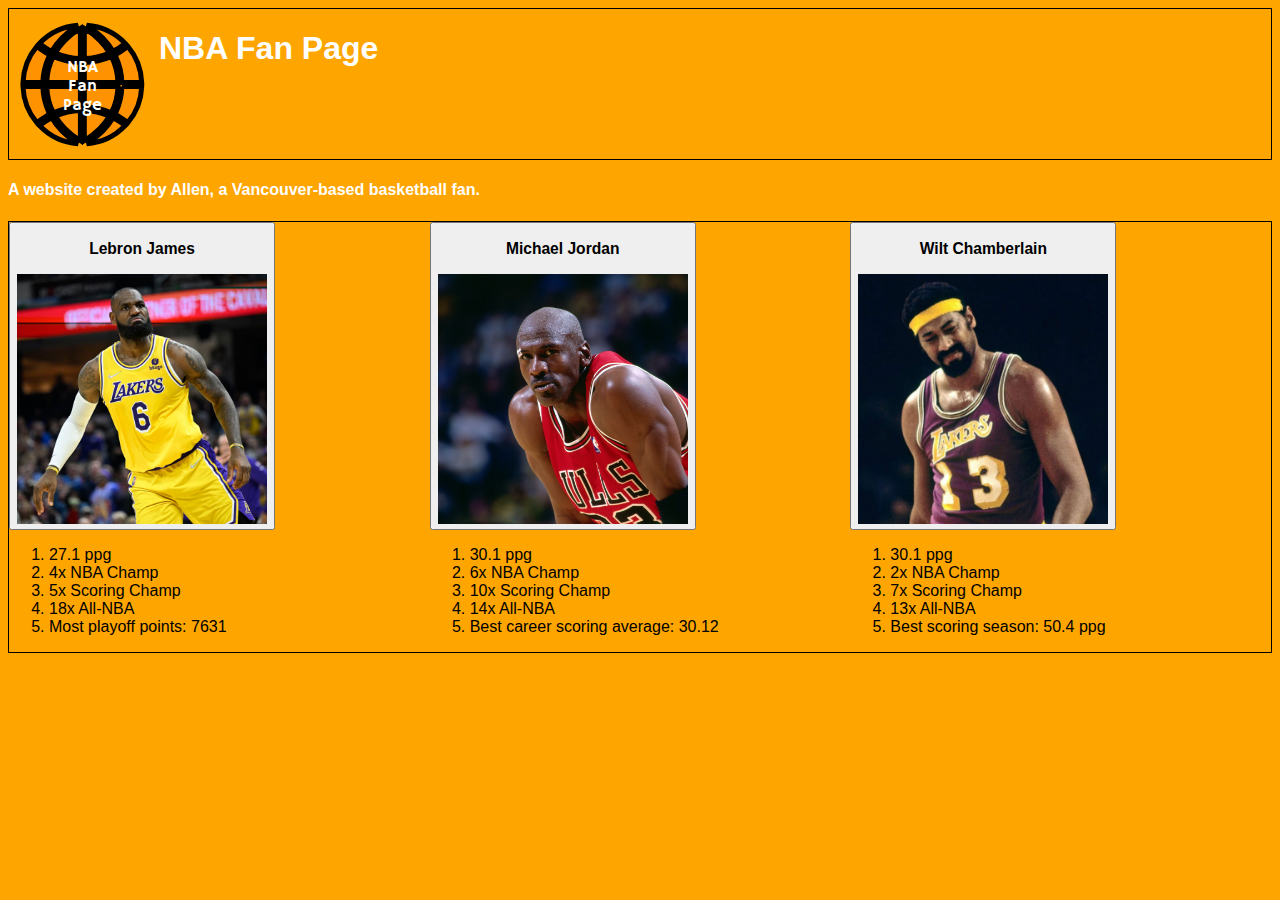
==== index.html @ aa912f02 "All files added. Need to add Javascript." ====
<!DOCTYPE html>
<html lang="en">
<head>
<title>NBA Fan Page</title>
<link rel="icon" href="images/NBA Fan Page Logo 3.png">
<meta charset="UTF-8">
<meta name="viewport" content="width=device-width, initial-scale=1">
<style>
body {
  font-family: Arial, Helvetica, sans-serif;
}
</style>
<link rel="stylesheet" href="styles.css">
</head>

<body>

<div id="header">
	<img class="title-logo" src="images/NBA Fan Page logo.svg" width="150">
	<h1 class="title-logo">NBA Fan Page</h1> 
</div>

<h4>A website created by Allen, a Vancouver-based basketball fan.</h4>

<div class="all-players">

<div class="goat lebron">
	<button class="lebron"> 
		<h3> Lebron James </h3> 
		<img src="images\Lebron James.jpg" width=250px> 
	</button>
	<div id="lebron-stats">
		<ol>
			<li> 27.1 ppg </li>
			<li> 4x NBA Champ </li>
			<li> 5x Scoring Champ </li>
			<li> 18x All-NBA </li>
			<li> Most playoff points: 7631 </li>
		</ol>
	</div>
</div>

<div class="goat michael">
	<button class="michael">
		<h3> Michael Jordan </h3>
		<img src="images\Michael Jordan.jpg" width=250px> 
	</button>
	<div id="michael-stats">
		<ol>
			<li> 30.1 ppg </li>
			<li> 6x NBA Champ </li>
			<li> 10x Scoring Champ </li>
			<li> 14x All-NBA </li>
			<li> Best career scoring average: 30.12 </li>
		</ol>
	</div>
</div>

<div class="goat wilt">
	<button class="wilt">
		<h3> Wilt Chamberlain </h3>
		<img src="images\Wilt Chamberlain.jpg" width=250px> 
	</button>
	<div id="wilt-stats">
		<ol>
			<li> 30.1 ppg </li>
			<li> 2x NBA Champ </li>
			<li> 7x Scoring Champ </li>
			<li> 13x All-NBA </li>
			<li> Best scoring season: 50.4 ppg </li>
		</ol>
	</div>
</div>


</div>

</body>
</html>
---- styles.css ----
body {
	background-color: orange;
	color: white;
}

li {
	color: black;
}

.all-players {
	display: flex;
	border: 1px solid black;
}

.goat {
	/* justify-content: space-between; */
	flex: 1; 
}

#header {
	display: flex;
	border: 1px solid black;
}

.title-logo {
	justify-content: center;
	align-items: flex-end;
}


button.lebron:hover {
    background-color: rgba(255, 255, 0, 0.5);
}
button.michael:hover {
    background-color: rgba(255, 0, 0, 0.5);
}
button.wilt:hover {
    background-color: rgba(128, 0, 128, 0.5);
}
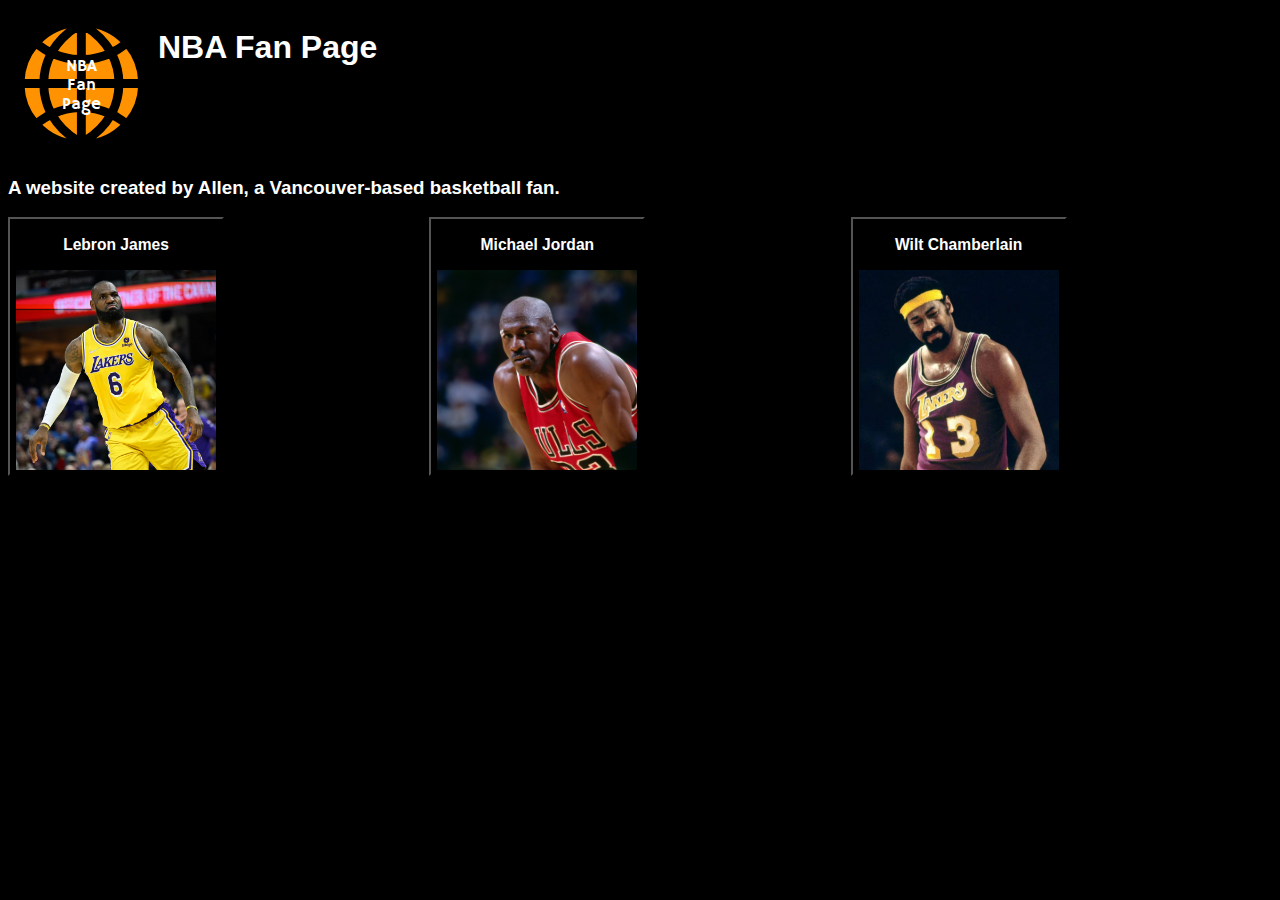
==== commit 2efba250: "Toggle players stats when button pressed." ====
--- a/index.html
+++ b/index.html
@@ -7,29 +7,32 @@
 <meta name="viewport" content="width=device-width, initial-scale=1">
 <style>
 body {
-  font-family: Arial, Helvetica, sans-serif;
+	font-family: Arial, Helvetica, sans-serif;
 }
 </style>
+
+<script src="toggle.js"> </script>
+
 <link rel="stylesheet" href="styles.css">
 </head>
 
 <body>
 
 <div id="header">
-	<img class="title-logo" src="images/NBA Fan Page logo.svg" width="150">
-	<h1 class="title-logo">NBA Fan Page</h1> 
+	<img class="logo" src="images/NBA Fan Page logo.svg" width="150px">
+	<h1 class="title">NBA Fan Page</h1> 
 </div>
 
-<h4>A website created by Allen, a Vancouver-based basketball fan.</h4>
+<h3>A website created by Allen, a Vancouver-based basketball fan.</h3>
 
 <div class="all-players">
 
 <div class="goat lebron">
-	<button class="lebron"> 
+	<button id="lebron-button" class="lebron" onclick="select('lebron');"> 
 		<h3> Lebron James </h3> 
-		<img src="images\Lebron James.jpg" width=250px> 
+		<img src="images\Lebron James.jpg"> 
 	</button>
-	<div id="lebron-stats">
+	<div id="lebron-stats" class="lebron invisible">
 		<ol>
 			<li> 27.1 ppg </li>
 			<li> 4x NBA Champ </li>
@@ -41,11 +44,11 @@
 </div>
 
 <div class="goat michael">
-	<button class="michael">
+	<button id="michael-button" class="michael" onclick="select('michael');">
 		<h3> Michael Jordan </h3>
-		<img src="images\Michael Jordan.jpg" width=250px> 
+		<img src="images\Michael Jordan.jpg"> 
 	</button>
-	<div id="michael-stats">
+	<div id="michael-stats" class="michael invisible">
 		<ol>
 			<li> 30.1 ppg </li>
 			<li> 6x NBA Champ </li>
@@ -57,11 +60,11 @@
 </div>
 
 <div class="goat wilt">
-	<button class="wilt">
+	<button id="wilt-button" class="wilt" onclick="select('wilt');">
 		<h3> Wilt Chamberlain </h3>
-		<img src="images\Wilt Chamberlain.jpg" width=250px> 
+		<img src="images\Wilt Chamberlain.jpg"> 
 	</button>
-	<div id="wilt-stats">
+	<div id="wilt-stats" class="wilt invisible">
 		<ol>
 			<li> 30.1 ppg </li>
 			<li> 2x NBA Champ </li>
--- a/styles.css
+++ b/styles.css
@@ -1,15 +1,15 @@
 body {
-	background-color: orange;
+	background-color: black;
 	color: white;
 }
 
 li {
-	color: black;
+	font-weight: bolder;
 }
 
 .all-players {
 	display: flex;
-	border: 1px solid black;
+	/* border: 1px solid black; */ 
 }
 
 .goat {
@@ -17,23 +17,39 @@
 	flex: 1; 
 }
 
+.goat img {
+	width: 200px;
+}
+
 #header {
 	display: flex;
-	border: 1px solid black;
+	/* border: 1px solid black; */ 
 }
 
-.title-logo {
+.title {
 	justify-content: center;
 	align-items: flex-end;
 }
 
+button {
+	background-color: black;
+	color: white;
+}
 
-button.lebron:hover {
+.invisible {
+	display: none;
+}
+
+.selected.lebron {
     background-color: rgba(255, 255, 0, 0.5);
 }
-button.michael:hover {
-    background-color: rgba(255, 0, 0, 0.5);
+.selected.michael {
+    background-color: #bc051c;
 }
-button.wilt:hover {
-    background-color: rgba(128, 0, 128, 0.5);
+.selected.wilt {
+    background-color: #6c3a53;
+}
+
+button:hover {
+	background-color: lightgray;
 }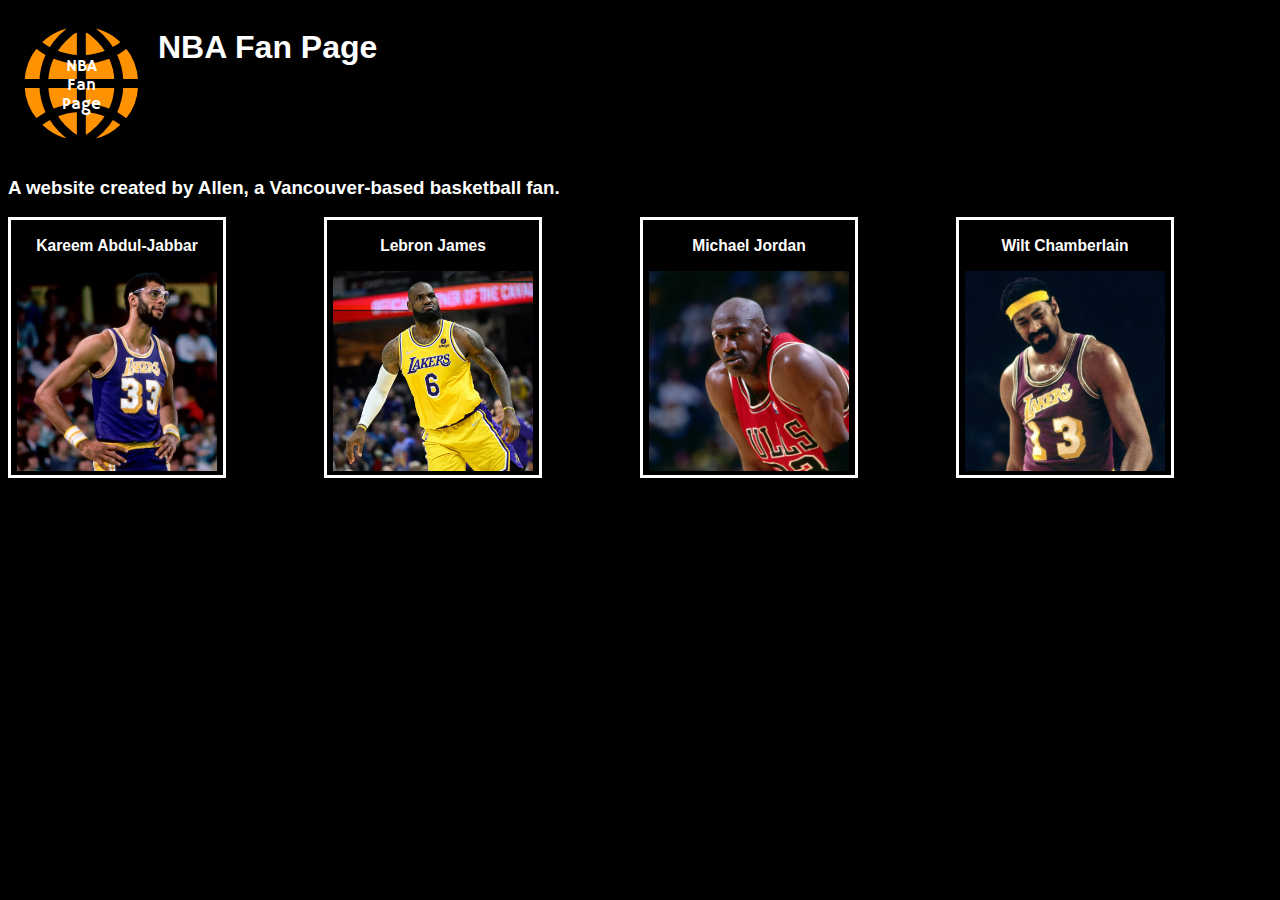
==== commit 2237a7d3: "Advanced code to add elements with JS function." ====
--- a/index.html
+++ b/index.html
@@ -11,7 +11,7 @@
 }
 </style>
 
-<script src="toggle.js"> </script>
+<script src="toggle.js" type="text/javascript"> </script>
 
 <link rel="stylesheet" href="styles.css">
 </head>
@@ -25,7 +25,8 @@
 
 <h3>A website created by Allen, a Vancouver-based basketball fan.</h3>
 
-<div class="all-players">
+<div id="all-players">
+	<script src="addPlayer.js" type="text/javascript"> </script>
 
 <div class="goat lebron">
 	<button id="lebron-button" class="lebron" onclick="select('lebron');"> 
@@ -54,7 +55,7 @@
 			<li> 6x NBA Champ </li>
 			<li> 10x Scoring Champ </li>
 			<li> 14x All-NBA </li>
-			<li> Best career scoring average: 30.12 </li>
+			<li> Best career ppg: 30.12 </li>
 		</ol>
 	</div>
 </div>
@@ -75,6 +76,21 @@
 	</div>
 </div>
 
+<!-- <div class="goat kareem">
+	<button id="kareem-button" class="kareem" onclick="select('kareem');">
+		<h3> Kareem Abdul-Jabbar </h3>
+		<img src="images\Kareem Abdul-Jabbar.jpg"> 
+	</button>
+	<div id="kareem-stats" class="kareem invisible">
+		<ol>
+			<li> 24.6 ppg </li>
+			<li> 6x NBA Champ </li>
+			<li> 2x Scoring Champ </li>
+			<li> 15x All-NBA </li>
+			<li> Most MVPs: 6 </li>
+		</ol>
+	</div>
+</div> -->
 
 </div>
 
--- a/styles.css
+++ b/styles.css
@@ -7,7 +7,7 @@
 	font-weight: bolder;
 }
 
-.all-players {
+#all-players {
 	display: flex;
 	/* border: 1px solid black; */ 
 }
@@ -34,6 +34,7 @@
 button {
 	background-color: black;
 	color: white;
+	border: 3px solid white;
 }
 
 .invisible {
@@ -41,7 +42,7 @@
 }
 
 .selected.lebron {
-    background-color: rgba(255, 255, 0, 0.5);
+    background-color: rgba(255, 255, 0, 0.804);
 }
 .selected.michael {
     background-color: #bc051c;
@@ -50,6 +51,10 @@
     background-color: #6c3a53;
 }
 
+.selected.kareem {
+	background-color: #3e3493;
+}
+
 button:hover {
 	background-color: lightgray;
 }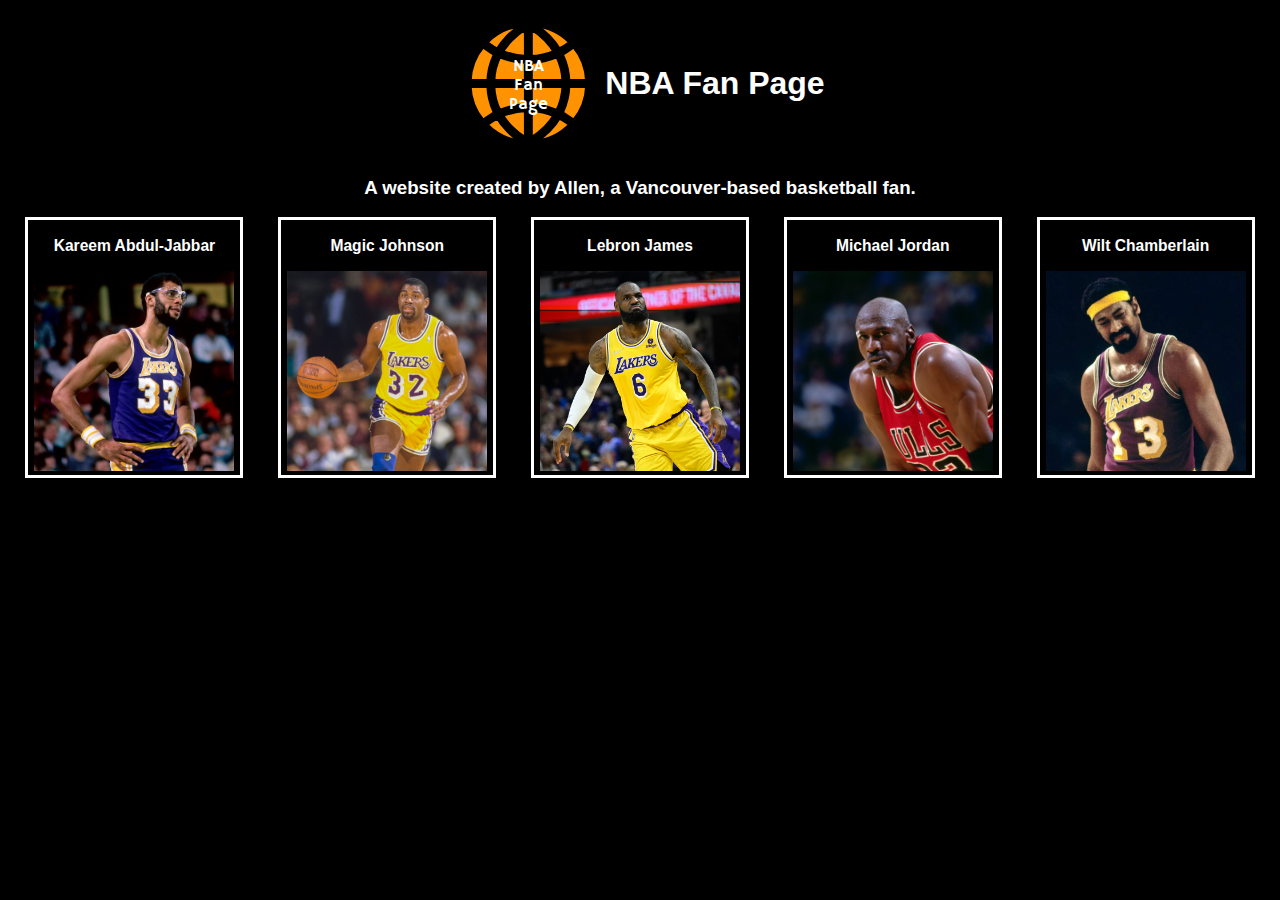
==== commit 2f48bae6: "Added additional CSS display styling." ====
--- a/index.html
+++ b/index.html
@@ -23,7 +23,7 @@
 	<h1 class="title">NBA Fan Page</h1> 
 </div>
 
-<h3>A website created by Allen, a Vancouver-based basketball fan.</h3>
+<h3 id="intro">A website created by Allen, a Vancouver-based basketball fan.</h3>
 
 <div id="all-players">
 	<script src="addPlayer.js" type="text/javascript"> </script>
--- a/styles.css
+++ b/styles.css
@@ -1,20 +1,21 @@
 body {
 	background-color: black;
 	color: white;
+	display: block;
 }
 
 li {
 	font-weight: bolder;
 }
 
+#intro {
+	display: flex;
+	justify-content: center;
+}
+
 #all-players {
 	display: flex;
-	/* border: 1px solid black; */ 
-}
-
-.goat {
-	/* justify-content: space-between; */
-	flex: 1; 
+	justify-content: space-around;
 }
 
 .goat img {
@@ -23,12 +24,8 @@
 
 #header {
 	display: flex;
-	/* border: 1px solid black; */ 
-}
-
-.title {
 	justify-content: center;
-	align-items: flex-end;
+	align-items: center;
 }
 
 button {
@@ -37,12 +34,16 @@
 	border: 3px solid white;
 }
 
+button:hover {
+	background-color: lightgray;
+}
+
 .invisible {
 	display: none;
 }
 
 .selected.lebron {
-    background-color: rgba(255, 255, 0, 0.804);
+    background-color: #d7b400;
 }
 .selected.michael {
     background-color: #bc051c;
@@ -50,11 +51,9 @@
 .selected.wilt {
     background-color: #6c3a53;
 }
-
 .selected.kareem {
 	background-color: #3e3493;
 }
-
-button:hover {
-	background-color: lightgray;
+.selected.magic {
+	background-color: #e1cd00;
 }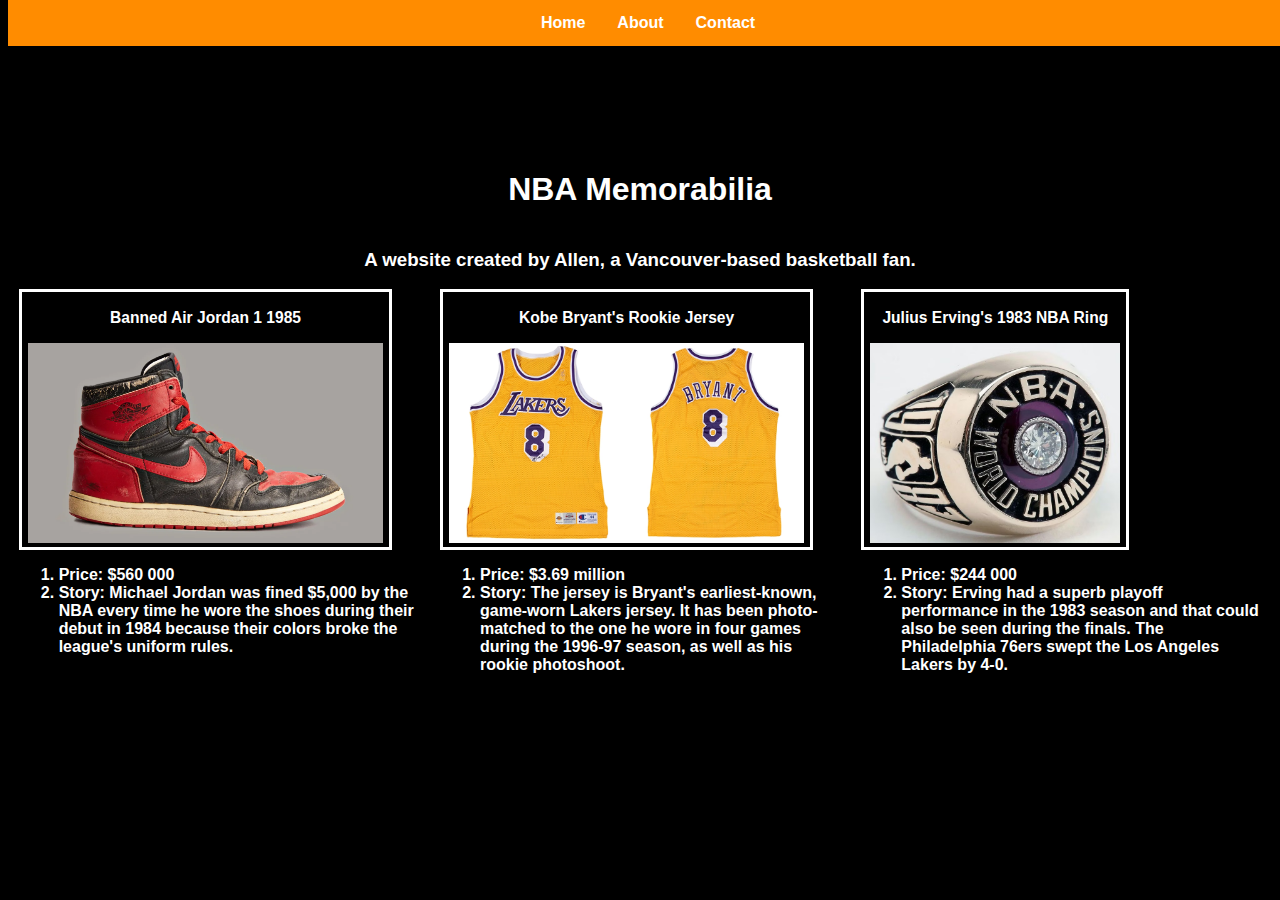
==== commit efe8cd69: "Moved out of folder" ====
--- a/index.html
+++ b/index.html
@@ -18,79 +18,63 @@
 
 <body>
 
+    <div class="navbar">
+        <a href="index.html">Home</a>
+        <a href="#about">About</a>
+        <a href="contact.html">Contact</a>
+      </div>
+
+<div class="main">
+
 <div id="header">
-	<img class="logo" src="images/NBA Fan Page logo.svg" width="150px">
-	<h1 class="title">NBA Fan Page</h1> 
+	<!-- <img class="logo" src="images/NBA Fan Page logo.svg" width="150px"> -->
+    <h1 class="title">NBA Memorabilia</h1> 
 </div>
 
 <h3 id="intro">A website created by Allen, a Vancouver-based basketball fan.</h3>
 
-<div id="all-players">
-	<script src="addPlayer.js" type="text/javascript"> </script>
+<div id="all-items">
 
-<div class="goat lebron">
-	<button id="lebron-button" class="lebron" onclick="select('lebron');"> 
-		<h3> Lebron James </h3> 
-		<img src="images\Lebron James.jpg"> 
+<div class="item jordan-1">
+	<button id="jordan-1-button" class="jordan-1" onclick="select('jordan-1');"> 
+		<h3> Banned Air Jordan 1 1985 </h3> 
+		<img src="images\banned-jordan-1-1985.webp"> 
 	</button>
-	<div id="lebron-stats" class="lebron invisible">
+	<div id="jordan-1-info" class="info" class="jordan-1 invisible">
 		<ol>
-			<li> 27.1 ppg </li>
-			<li> 4x NBA Champ </li>
-			<li> 5x Scoring Champ </li>
-			<li> 18x All-NBA </li>
-			<li> Most playoff points: 7631 </li>
+			<li> Price: $560 000 </li>
+			<li> Story: Michael Jordan was fined $5,000 by the NBA every time he wore the shoes during their debut in 1984 because their colors broke the league's uniform rules. </li>
 		</ol>
 	</div>
 </div>
 
-<div class="goat michael">
-	<button id="michael-button" class="michael" onclick="select('michael');">
-		<h3> Michael Jordan </h3>
-		<img src="images\Michael Jordan.jpg"> 
+<div class="item kobe-jersey">
+	<button id="kobe-jersey-button" class="kobe-jersey" onclick="select('kobe-jersey');"> 
+		<h3> Kobe Bryant's Rookie Jersey </h3> 
+		<img src="images\kobejersey.webp"> 
 	</button>
-	<div id="michael-stats" class="michael invisible">
+	<div id="kobe-jersey-info" class="info" class="kobe-jersey invisible">
 		<ol>
-			<li> 30.1 ppg </li>
-			<li> 6x NBA Champ </li>
-			<li> 10x Scoring Champ </li>
-			<li> 14x All-NBA </li>
-			<li> Best career ppg: 30.12 </li>
+			<li> Price: $3.69 million </li>
+			<li> Story: The jersey is Bryant's earliest-known, game-worn Lakers jersey. It has been photo-matched to the one he wore in four games during the 1996-97 season, as well as his rookie photoshoot.  </li>
 		</ol>
 	</div>
 </div>
 
-<div class="goat wilt">
-	<button id="wilt-button" class="wilt" onclick="select('wilt');">
-		<h3> Wilt Chamberlain </h3>
-		<img src="images\Wilt Chamberlain.jpg"> 
+<div class="item julius-ring">
+	<button id="julius-ring-button" class="julius-ring" onclick="select('julius-ring');"> 
+		<h3> Julius Erving's 1983 NBA Ring </h3> 
+		<img src="images\julius-ring.avif"> 
 	</button>
-	<div id="wilt-stats" class="wilt invisible">
+	<div id="julius-ring-info" class="info" class="julius-ring invisible">
 		<ol>
-			<li> 30.1 ppg </li>
-			<li> 2x NBA Champ </li>
-			<li> 7x Scoring Champ </li>
-			<li> 13x All-NBA </li>
-			<li> Best scoring season: 50.4 ppg </li>
+			<li> Price: $244 000 </li>
+			<li> Story: Erving had a superb playoff performance in the 1983 season and that could also be seen during the finals. The Philadelphia 76ers swept the Los Angeles Lakers by 4-0. </li>
 		</ol>
 	</div>
 </div>
 
-<!-- <div class="goat kareem">
-	<button id="kareem-button" class="kareem" onclick="select('kareem');">
-		<h3> Kareem Abdul-Jabbar </h3>
-		<img src="images\Kareem Abdul-Jabbar.jpg"> 
-	</button>
-	<div id="kareem-stats" class="kareem invisible">
-		<ol>
-			<li> 24.6 ppg </li>
-			<li> 6x NBA Champ </li>
-			<li> 2x Scoring Champ </li>
-			<li> 15x All-NBA </li>
-			<li> Most MVPs: 6 </li>
-		</ol>
-	</div>
-</div> -->
+</div>
 
 </div>
 
--- a/styles.css
+++ b/styles.css
@@ -13,13 +13,13 @@
 	justify-content: center;
 }
 
-#all-players {
+#all-items {
 	display: flex;
 	justify-content: space-around;
 }
 
-.goat img {
-	width: 200px;
+.item img {
+	height: 200px;
 }
 
 #header {
@@ -42,18 +42,49 @@
 	display: none;
 }
 
-.selected.lebron {
+.info {
+	width: 400px;
+}
+
+.selected.kobe-jersey {
     background-color: #d7b400;
 }
-.selected.michael {
+.selected.jordan-1 {
     background-color: #bc051c;
 }
-.selected.wilt {
+.selected.julius-ring {
     background-color: #6c3a53;
 }
-.selected.kareem {
-	background-color: #3e3493;
+
+/* The navigation bar */
+.navbar {
+	overflow: hidden;
+	background-color: darkorange;
+	position: fixed; /* Set the navbar to fixed position */
+	top: 0; /* Position the navbar at the top of the page */
+	width: 100%; /* Full width */
+	display: flex;
+	justify-content: center;
 }
-.selected.magic {
-	background-color: #e1cd00;
+
+/* Links inside the navbar */
+.navbar a {
+	/* float: center; */
+	display: block;
+	color: white;
+	text-align: center;
+	padding: 14px 16px;
+	text-decoration: none;
+	font-weight: bold;
+}
+
+/* Change background on mouse-over */
+.navbar a:hover {
+	background: #ddd;
+	color: black;
+}
+
+/* Main content */
+.main {
+	margin-top: 150px; /* Add a top margin to avoid content overlay */
 }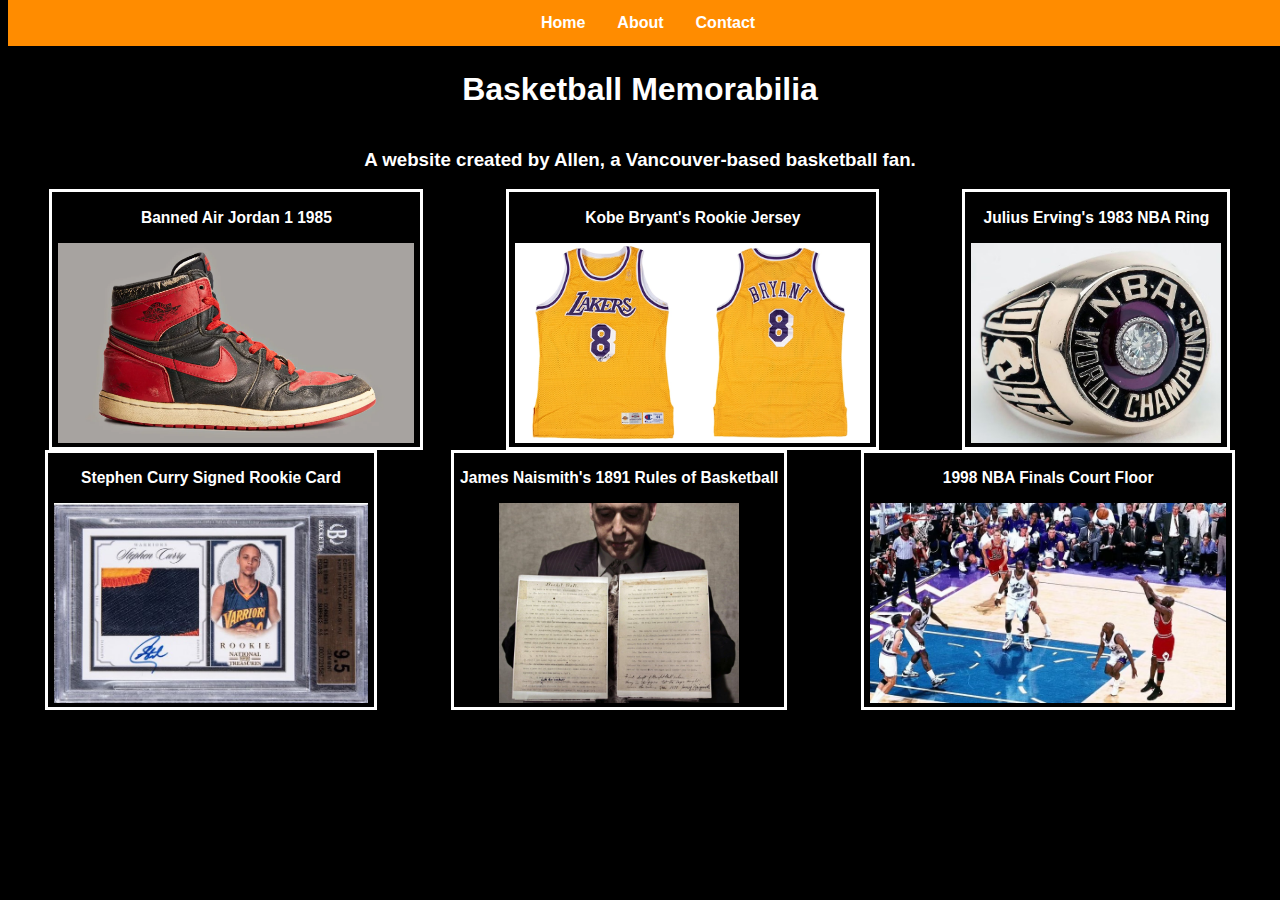
==== commit 3cf4e548: "Added all items. Need to spice up header." ====
--- a/index.html
+++ b/index.html
@@ -28,22 +28,22 @@
 
 <div id="header">
 	<!-- <img class="logo" src="images/NBA Fan Page logo.svg" width="150px"> -->
-    <h1 class="title">NBA Memorabilia</h1> 
+    <h1 class="title">Basketball Memorabilia</h1> 
 </div>
 
 <h3 id="intro">A website created by Allen, a Vancouver-based basketball fan.</h3>
 
-<div id="all-items">
+<div id="items-row-1">
 
 <div class="item jordan-1">
 	<button id="jordan-1-button" class="jordan-1" onclick="select('jordan-1');"> 
 		<h3> Banned Air Jordan 1 1985 </h3> 
 		<img src="images\banned-jordan-1-1985.webp"> 
 	</button>
-	<div id="jordan-1-info" class="info" class="jordan-1 invisible">
+	<div id="jordan-1-info" class="jordan-1 invisible" style="width: 400px">
 		<ol>
-			<li> Price: $560 000 </li>
-			<li> Story: Michael Jordan was fined $5,000 by the NBA every time he wore the shoes during their debut in 1984 because their colors broke the league's uniform rules. </li>
+			<li class="price"> Price: $560 000 </li>
+			<li class="story"> Story: Michael Jordan was fined $5,000 by the NBA every time he wore the shoes during their debut in 1984 because their colors broke the league's uniform rules. </li>
 		</ol>
 	</div>
 </div>
@@ -53,10 +53,10 @@
 		<h3> Kobe Bryant's Rookie Jersey </h3> 
 		<img src="images\kobejersey.webp"> 
 	</button>
-	<div id="kobe-jersey-info" class="info" class="kobe-jersey invisible">
+	<div id="kobe-jersey-info" class="kobe-jersey invisible" style="width: 350px">
 		<ol>
-			<li> Price: $3.69 million </li>
-			<li> Story: The jersey is Bryant's earliest-known, game-worn Lakers jersey. It has been photo-matched to the one he wore in four games during the 1996-97 season, as well as his rookie photoshoot.  </li>
+			<li class="price"> Price: $3.69 million </li>
+			<li class="story"> Story: The jersey is Bryant's earliest-known, game-worn Lakers jersey. It has been photo-matched to the one he wore in four games during the 1996-97 season, as well as his rookie photoshoot.  </li>
 		</ol>
 	</div>
 </div>
@@ -66,16 +66,61 @@
 		<h3> Julius Erving's 1983 NBA Ring </h3> 
 		<img src="images\julius-ring.avif"> 
 	</button>
-	<div id="julius-ring-info" class="info" class="julius-ring invisible">
+	<div id="julius-ring-info" class="julius-ring invisible" style="width: 300px">
 		<ol>
-			<li> Price: $244 000 </li>
-			<li> Story: Erving had a superb playoff performance in the 1983 season and that could also be seen during the finals. The Philadelphia 76ers swept the Los Angeles Lakers by 4-0. </li>
+			<li class="price"> Price: $244 000 </li>
+			<li class="story"> Story: Erving had a superb playoff performance in the 1983 season and that could also be seen during the finals. The Philadelphia 76ers swept the Los Angeles Lakers by 4-0. </p> </li>
 		</ol>
 	</div>
 </div>
 
 </div>
 
+<div id="items-row-2">
+
+	<div class="item curry-card">
+		<button id="curry-card-button" class="curry-card" onclick="select('curry-card');"> 
+			<h3> Stephen Curry Signed Rookie Card </h3> 
+			<img src="images\steph-curry-card.jpeg"> 
+		</button>
+		<div id="curry-card-info" class="curry-card invisible" style="width: 350px">
+			<ol>
+				<li class="price"> Price: $5.9 million </li>
+				<li class="story"> Story: Panini's 2009-10 Panini National Treasures is one of the most coveted sets of all time, with Curry's Logoman serial-numbered 1-of-1 autograph rookie card the most expensive basketball card ever sold.  </li>
+			</ol>
+		</div>
+	</div>
+
+	<div class="item naismith-rules">
+		<button id="naismith-rules-button" class="naismith-rules" onclick="select('naismith-rules');"> 
+			<h3> James Naismith's 1891 Rules of Basketball </h3> 
+			<img src="images\naismith-rules.jpg"> 
+		</button>
+		<div id="naismith-rules-info" class="naismith-rules invisible" style="width: 350px">
+			<ol>
+				<li class="price"> Price: $4.3 million </li>
+				<li class="story"> Story: The two, signed typescript pages that set out the 13 rules were drawn up by the sport's Canadian founder, James Naismith, in 1891.  </li>
+			</ol>
+		</div>
+	</div>
+
+	<div class="item finals-1998-court">
+		<button id="finals-1998-court-button" class="finals-1998-court" onclick="select('finals-1998-court');"> 
+			<h3> 1998 NBA Finals Court Floor </h3> 
+			<img src="images\1998-finals-court-floor.avif"> 
+		</button>
+		<div id="finals-1998-court-info" class="finals-1998-court invisible" style="width: 350px">
+			<ol>
+				<li class="price"> Price: $1 million </li>
+				<li class="story"> Story: The Bulls win in the 1998 NBA Finals created another lasting iconic moment for Jordan's career, which led much value being placed on anything involved with that contest or series.  </li>
+			</ol>
+		</div>
+	</div>
+
+</div>
+
+
+
 </div>
 
 </body>
--- a/styles.css
+++ b/styles.css
@@ -5,7 +5,7 @@
 }
 
 li {
-	font-weight: bolder;
+
 }
 
 #intro {
@@ -13,7 +13,12 @@
 	justify-content: center;
 }
 
-#all-items {
+#items-row-1 {
+	display: flex;
+	justify-content: space-around;
+}
+
+#items-row-2 {
 	display: flex;
 	justify-content: space-around;
 }
@@ -46,14 +51,32 @@
 	width: 400px;
 }
 
+.selected {
+	color: black;
+}
+
 .selected.kobe-jersey {
     background-color: #d7b400;
 }
+
 .selected.jordan-1 {
-    background-color: #bc051c;
+    background-color: #A40A1E;
 }
+
 .selected.julius-ring {
-    background-color: #6c3a53;
+    background-color: #673D6B;
+}
+
+.selected.curry-card {
+    background-color: #3B4C76;
+}
+
+.selected.naismith-rules {
+	background-color: #D3CDB5;
+}
+
+.selected.finals-1998-court {
+	background-color: #0C68AF;
 }
 
 /* The navigation bar */
@@ -86,5 +109,5 @@
 
 /* Main content */
 .main {
-	margin-top: 150px; /* Add a top margin to avoid content overlay */
+	margin-top: 50px; /* Add a top margin to avoid content overlay */
 }